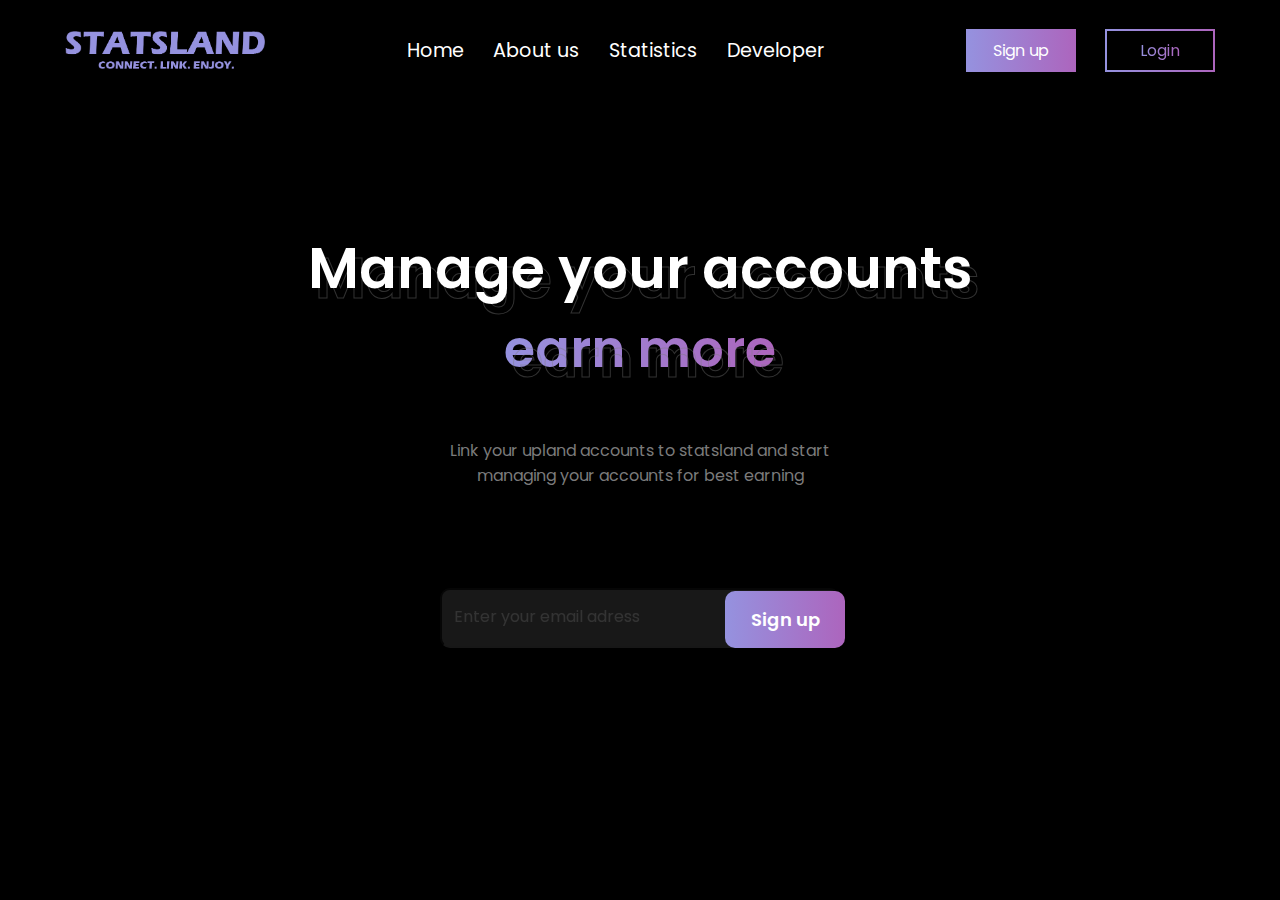
==== index.html @ 0f7262cd "premiere page" ====
<!DOCTYPE html>
<html lang="en">
<head>
    <meta charset="UTF-8">
    <meta http-equiv="X-UA-Compatible" content="IE=edge">
    <meta name="viewport" content="width=device-width, initial-scale=1.0">
    <link rel="stylesheet" href="style.css">
    <title>Statsland</title>
</head>
<body>
        <nav>
            <ul class="links">
                <li><a href="#home">Home</a></li>
                <li><a href="">About us</a></li>
                <li><a href="">Statistics</a></li>
                <li><a href="">Developer</a></li>
            </ul>
            
            <img class="logo" src="img/test6.png" alt="">
            
            <div class="buttons">                
                <button class="btn_1"><a class="btn-1">Sign up</a></button>
                <button class="btn_2"><a class="btn-2">Login</a></button>
            </div>  
            
            <div class="hamburger hamburger--collapse">
                <div class="hamburger-box">
                  <div class="hamburger-inner"></div>
                </div>
            </div>
        </nav>

        <div class="main">
            <div class="main_titles">
                <div class="titles">
                    <p class="title1">Manage your accounts</p>
                    <p class="title2">Manage your accounts</p>
                </div>
                <div class="subtitles">
                    <p class="subtitle1">earn more</p>
                    <p class="subtitle2">earn more</p>
                </div>
                <div class="textarea"><p class="text">Link your upland accounts to statsland and start managing your accounts for best earning </p></div>
            </div>
            <div class="enteremail">
                <input class="placeholder" type="text" placeholder="   Enter your email adress">
                <button class="btn-signup"><p class="btn-text">Sign up</p></button>
            </div>
        </div>
    <script src="main.js"></script>
</body>
</html>
---- style.css ----
@import url('https://fonts.googleapis.com/css2?family=Poppins:wght@100;200;300;400;500;600;700;800;900&display=swap');

:root{
  --gradiant: linear-gradient(90.01deg, #9592DF 0.01%, rgba(208, 33, 138) 250.41%);
}
.hamburger.is-active .hamburger-inner,
.hamburger.is-active .hamburger-inner::before,
.hamburger.is-active .hamburger-inner::after {
  background-color: #fff;
}

.hamburger-box {
  width: 40px;
  height: 24px;
  display: inline-block;
  position: relative;
}

.hamburger-inner {
  display: block;
  top: 50%;
  margin-top: -2px;
}
.hamburger-inner,
.hamburger-inner::before,
.hamburger-inner::after {
  width: 35px;
  height: 3.7px;
  background-color: #fff;
  border-radius: 4px;
  position: absolute;
  transition-property: transform;
  transition-duration: 0.15s;
  transition-timing-function: ease;
}
.hamburger-inner::before,
.hamburger-inner::after {
  content: "";
  display: block;
}
.hamburger-inner::before {
  top: -10px;
}
.hamburger-inner::after {
  bottom: -10px;
}
.hamburger--collapse .hamburger-inner {
  top: auto;
  bottom: 0;
  transition-duration: 0.13s;
  transition-delay: 0.13s;
  transition-timing-function: cubic-bezier(0.55, 0.055, 0.675, 0.19);
}
.hamburger--collapse .hamburger-inner::after {
  top: -20px;
  transition: top 0.2s 0.2s cubic-bezier(0.33333, 0.66667, 0.66667, 1),
    opacity 0.1s linear;
}
.hamburger--collapse .hamburger-inner::before {
  transition: top 0.12s 0.2s cubic-bezier(0.33333, 0.66667, 0.66667, 1),
    transform 0.13s cubic-bezier(0.55, 0.055, 0.675, 0.19);
}

.hamburger--collapse.is-active .hamburger-inner {
  transform: translate3d(0, -10px, 0) rotate(-45deg);
  transition-delay: 0.22s;
  transition-timing-function: cubic-bezier(0.215, 0.61, 0.355, 1);
}
.hamburger--collapse.is-active .hamburger-inner::after {
  top: 0;
  opacity: 0;
  transition: top 0.2s cubic-bezier(0.33333, 0, 0.66667, 0.33333),
    opacity 0.1s 0.22s linear;
}
.hamburger--collapse.is-active .hamburger-inner::before {
  top: 0;
  transform: rotate(-90deg);
  transition: top 0.1s 0.16s cubic-bezier(0.33333, 0, 0.66667, 0.33333),
    transform 0.13s 0.25s cubic-bezier(0.215, 0.61, 0.355, 1);
}
* {
    margin: 0px;
    padding: 0px;
    box-sizing: border-box;
    font-family: "Poppins", sans-serif;
  }
html {
    scroll-behavior: smooth;
}
body{
    background-color: black;
}
nav {
    display: flex;
    justify-content: space-around;
    align-items: center;
    height: 100px;
}
nav ul {
  list-style: none;
}   
nav ul li{
  display: inline-block;
  padding: 1vw;
  order: 3;
}
nav ul li a {
  position: relative;
  color: white;
  font-size: clamp(1rem, 1.5vw, 1.2rem);
  text-decoration: none;
}

nav ul li a:hover{
  background: var(--gradiant);    
  background-clip:text;
  -webkit-background-clip:text;
  color:transparent;
}

nav button{
  width: 110px;
  height: 43px;
  cursor: pointer;  
}
nav button a{
  text-decoration: none;
  font-size: 16px;
}
.logo {
	width: min(20vw, 200px);
  min-width: 150px;
}
.links{
  order: 2;
}
.buttons{
  order: 3;
}

.btn_1{
  background: var(--gradiant);
  border: none;
  margin-right: 2vw;
}
.btn-1{
  color: white;
}
.btn_2{
  border-image: var(--gradiant);
  border-image-slice: 1;
  background: transparent;
}
.btn-2{
  background: var(--gradiant);    
  background-clip:text;
  -webkit-background-clip:text;
  color:transparent;
}
.hamburger {
  padding: 15px 15px;
  display: inline-block;
  cursor: pointer;
  transition-property: opacity, filter;
  transition-duration: 0.15s;
  transition-timing-function: linear;
  font: inherit;
  color: inherit;
  text-transform: none;
  background-color: transparent;
  border: 0;
  margin: 0;
  overflow: visible;
}

.main_titles{
  font-weight: 600;
  margin-top: 7vh;
}
.titles{
  font-size: clamp(3.5rem, 4vw, 6rem);
  position: relative;
  padding: 0 1em 0 1em;
  display: flex;
  justify-content: center;
  text-align: center;
}
.title1{
  background: white;
  background-clip:text;
  -webkit-background-clip:text;
  color:transparent;  
  position: relative;
  z-index: 1;
  }
.title2{
  position: absolute;
  top: 10px;
  padding-left: 15px;
  -webkit-text-stroke: 1px;
  -webkit-text-stroke-color: #7B7B7B;
  opacity: 0.4;
  color: transparent;
}
.subtitles{
  display: flex;
  justify-content: center;
  font-size: clamp(2.8rem, 4vw, 4rem);
  position: relative;
}
.subtitle1{
  position: relative;
  background: var(--gradiant);    
  background-clip:text;
  -webkit-background-clip:text;
  color:transparent;  
}
.subtitle2{
  position: absolute;
  padding-left: 15px;
  -webkit-text-stroke: 1px;
  -webkit-text-stroke-color: #7B7B7B;
  opacity: 0.4;
  color: transparent;
  top: 10px;
}
.text{
  text-align: center;
  width: 400px;
  color: #7B7B7B;
  font-weight: 400;
}
.textarea{
  margin-top: 40px;
  display: flex;
  justify-content: center;
}
.enteremail{
  display: flex;
  justify-content: center;
  margin-top: 40px;
  position: relative;
}
::placeholder{
color: white;
font-size: 16px;
display: flex;
}
.placeholder{
  position: relative;
  background-color: #7B7B7B;
  opacity: 0.2;
  width: 400px;
  height: 60px;
  border-radius: 10px;
}
.btn-signup{
  position: absolute;
  width: 120px;
  height: 57px;
  top: 3px;
  margin-left: 290px;
  cursor: pointer;  
  border: none;
  border-radius: 10px;
  background: var(--gradiant);
}
.btn-text{
  font-size: 18px;
  font-weight: 600;
  color: white;
}
@media screen and (min-width: 1025px){
.hamburger{
  display: none;
}
}
@media screen and (max-width: 1025px){
  .links {
    display: flex;
    flex-direction: column;
    position: fixed;
    gap: 5rem;
    top: 15%;
    width: 100%;
    left: -100%;
    background: transparent;
    text-align: center;
    transition: all 0.5s;
  }
  .buttons {
    display: flex;
    justify-content: center;
    gap: 10vw;
    position: fixed;
    top: 75%;
    width: 100%;
    left: -100%;
    background: transparent;
    text-align: center;
    transition: all 0.5s;
  }

  .buttons.active, .links.active {
    position: fixed;
    left: 0;
  }
  .buttons.active {
    position: fixed;
    left: 0;
  }
  .main.active {
    display: none;
  }
  .enteremail.active {
    display: none;
  }
  html.active {
    overflow-y: hidden;
  }
  .logo{
    margin-left: 20px;
  }
  .hamburger{
    margin-right: 20px;
  }
  nav{
    justify-content: space-between;
  }
}
@media screen and (min-height: 800px) {
  .textarea{
    margin-top: 50px;
  }
  .enteremail{ 
    margin-top: 100px;
  }
  .main_titles{
    margin-top: 14vh;
  }
}
@media screen and (max-height: 800px) {
  .links.active{
    display: flex;
    gap: 2.7rem;
  }
  
}
@media screen and (max-width: 772px) {
  .title2{
    width: 500px;
  }
}
@media screen and (max-width: 492px) {
  .title2{
    width: 200px;
  }
}
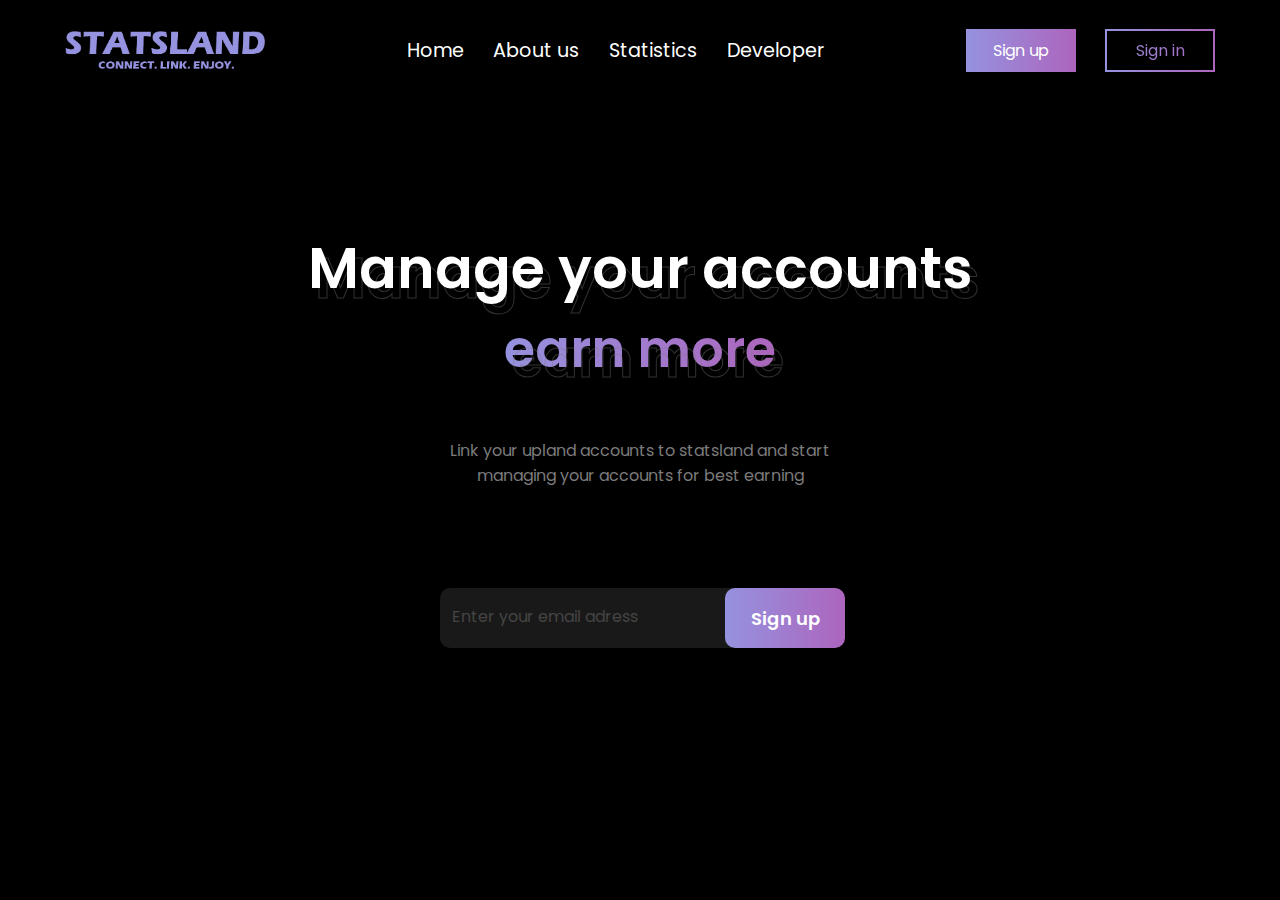
==== commit 66cc384b: "maj responsive" ====
--- a/index.html
+++ b/index.html
@@ -4,7 +4,7 @@
     <meta charset="UTF-8">
     <meta http-equiv="X-UA-Compatible" content="IE=edge">
     <meta name="viewport" content="width=device-width, initial-scale=1.0">
-    <link rel="stylesheet" href="style.css">
+    <link rel="stylesheet" href="src/style.css">
     <title>Statsland</title>
 </head>
 <body>
@@ -19,8 +19,8 @@
             <img class="logo" src="img/test6.png" alt="">
             
             <div class="buttons">                
-                <button class="btn_1"><a class="btn-1">Sign up</a></button>
-                <button class="btn_2"><a class="btn-2">Login</a></button>
+                <a class="btn-1"><button class="btn_1">Sign up</button></a>
+                <a class="btn-2"> <button class="btn_2">Sign in</button></a>
             </div>  
             
             <div class="hamburger hamburger--collapse">
@@ -43,10 +43,10 @@
                 <div class="textarea"><p class="text">Link your upland accounts to statsland and start managing your accounts for best earning </p></div>
             </div>
             <div class="enteremail">
-                <input class="placeholder" type="text" placeholder="   Enter your email adress">
+                <input class="placeholder" type="email" placeholder="   Enter your email adress">
                 <button class="btn-signup"><p class="btn-text">Sign up</p></button>
             </div>
         </div>
-    <script src="main.js"></script>
+    <script src="src/main.js"></script>
 </body>
 </html>--- a/src/style.css
+++ b/src/style.css
@@ -0,0 +1,377 @@
+@import url('https://fonts.googleapis.com/css2?family=Poppins:wght@100;200;300;400;500;600;700;800;900&display=swap');
+
+:root{
+  --gradiant: linear-gradient(90.01deg, #9592DF 0.01%, rgba(208, 33, 138) 250.41%);
+}
+.hamburger.is-active .hamburger-inner,
+.hamburger.is-active .hamburger-inner::before,
+.hamburger.is-active .hamburger-inner::after {
+  background-color: #fff;
+}
+
+.hamburger-box {
+  width: 40px;
+  height: 24px;
+  display: inline-block;
+  position: relative;
+}
+
+.hamburger-inner {
+  display: block;
+  top: 50%;
+  margin-top: -2px;
+}
+.hamburger-inner,
+.hamburger-inner::before,
+.hamburger-inner::after {
+  width: 35px;
+  height: 3.7px;
+  background-color: #fff;
+  border-radius: 4px;
+  position: absolute;
+  transition-property: transform;
+  transition-duration: 0.15s;
+  transition-timing-function: ease;
+}
+.hamburger-inner::before,
+.hamburger-inner::after {
+  content: "";
+  display: block;
+}
+.hamburger-inner::before {
+  top: -10px;
+}
+.hamburger-inner::after {
+  bottom: -10px;
+}
+.hamburger--collapse .hamburger-inner {
+  top: auto;
+  bottom: 0;
+  transition-duration: 0.13s;
+  transition-delay: 0.13s;
+  transition-timing-function: cubic-bezier(0.55, 0.055, 0.675, 0.19);
+}
+.hamburger--collapse .hamburger-inner::after {
+  top: -20px;
+  transition: top 0.2s 0.2s cubic-bezier(0.33333, 0.66667, 0.66667, 1),
+    opacity 0.1s linear;
+}
+.hamburger--collapse .hamburger-inner::before {
+  transition: top 0.12s 0.2s cubic-bezier(0.33333, 0.66667, 0.66667, 1),
+    transform 0.13s cubic-bezier(0.55, 0.055, 0.675, 0.19);
+}
+
+.hamburger--collapse.is-active .hamburger-inner {
+  transform: translate3d(0, -10px, 0) rotate(-45deg);
+  transition-delay: 0.22s;
+  transition-timing-function: cubic-bezier(0.215, 0.61, 0.355, 1);
+}
+.hamburger--collapse.is-active .hamburger-inner::after {
+  top: 0;
+  opacity: 0;
+  transition: top 0.2s cubic-bezier(0.33333, 0, 0.66667, 0.33333),
+    opacity 0.1s 0.22s linear;
+}
+.hamburger--collapse.is-active .hamburger-inner::before {
+  top: 0;
+  transform: rotate(-90deg);
+  transition: top 0.1s 0.16s cubic-bezier(0.33333, 0, 0.66667, 0.33333),
+    transform 0.13s 0.25s cubic-bezier(0.215, 0.61, 0.355, 1);
+}
+* {
+    margin: 0px;
+    padding: 0px;
+    box-sizing: border-box;
+    font-family: "Poppins", sans-serif;
+  }
+html {
+    scroll-behavior: smooth;
+}
+body{
+    background-color: black;
+}
+nav {
+    display: flex;
+    justify-content: space-around;
+    align-items: center;
+    height: 100px;
+}
+nav ul {
+  list-style: none;
+}   
+nav ul li{
+  display: inline-block;
+  padding: 1vw;
+  order: 3;
+}
+nav ul li a {
+  position: relative;
+  color: white;
+  font-size: clamp(1rem, 1.5vw, 1.2rem);
+  text-decoration: none;
+}
+
+nav ul li a:hover{
+  background: var(--gradiant);    
+  background-clip:text;
+  -webkit-background-clip:text;
+  color:transparent;
+}
+
+nav button{
+  width: 110px;
+  height: 43px;
+  cursor: pointer;  
+}
+nav button a{
+  text-decoration: none;
+}
+.logo {
+	width: min(20vw, 200px);
+  min-width: 150px;
+}
+.links{
+  order: 2;
+}
+.buttons{
+  order: 3;
+}
+
+.btn_1{
+  background: var(--gradiant);
+  border: none;
+  margin-right: 2vw;
+  color: white;
+  font-size: 16px;
+}
+.btn_2{
+  border-image: var(--gradiant);
+  border-image-slice: 1;
+  background: transparent;
+  background: var(--gradiant);    
+  background-clip:text;
+  -webkit-background-clip:text;
+  color:transparent;
+  font-size: 16px;
+
+}
+
+.hamburger {
+  position:relative;
+  padding: 15px 15px;
+  display: inline-block;
+  cursor: pointer;
+  transition-property: opacity, filter;
+  transition-duration: 0.15s;
+  transition-timing-function: linear;
+  font: inherit;
+  color: inherit;
+  text-transform: none;
+  background-color: transparent;
+  border: 0;
+  margin: 0;
+  overflow: visible;
+}
+
+.main_titles{
+  font-weight: 600;
+  margin-top: 7vh;
+}
+.titles{
+  font-size: clamp(3.5rem, 4vw, 6rem);
+  position: relative;
+  padding: 0 1em 0 1em;
+  display: flex;
+  justify-content: center;
+  text-align: center;
+}
+.title1{
+  background: white;
+  background-clip:text;
+  -webkit-background-clip:text;
+  color:transparent;  
+  position: relative;
+  z-index: 1;
+  }
+.title2{
+  position: absolute;
+  top: 10px;
+  padding-left: 15px;
+  -webkit-text-stroke: 1px;
+  -webkit-text-stroke-color: #7B7B7B;
+  opacity: 0.4;
+  color: transparent;
+}
+.subtitles{
+  display: flex;
+  justify-content: center;
+  font-size: clamp(2.8rem, 4vw, 4rem);
+  position: relative;
+}
+.subtitle1{
+  position: relative;
+  background: var(--gradiant);    
+  background-clip:text;
+  -webkit-background-clip:text;
+  color:transparent;  
+}
+.subtitle2{
+  position: absolute;
+  padding-left: 15px;
+  -webkit-text-stroke: 1px;
+  -webkit-text-stroke-color: #7B7B7B;
+  opacity: 0.4;
+  color: transparent;
+  top: 10px;
+}
+.text{
+  text-align: center;
+  width: 400px;
+  color: #7B7B7B;
+  font-weight: 400;
+}
+.textarea{
+  margin-top: 40px;
+  display: flex;
+  justify-content: center;
+}
+.enteremail{
+  display: flex;
+  justify-content: center;
+  margin-top: 40px;
+  position: relative;
+}
+::placeholder{
+color: rgb(255, 255, 255, 0.2);
+font-size: 16px;
+display: flex;
+}
+.placeholder{
+  color: rgb(255, 255, 255);
+  position: relative;
+  background-color: rgb(123, 123, 123, 0.2);
+  width: 400px;
+  height: 60px;
+  border-radius: 10px;
+  border: none;
+}
+input:focus {
+     outline:  none;
+}
+
+.btn-signup{
+  position: absolute;
+  width: 120px;
+  height: 60px;
+  margin-left: 290px;
+  cursor: pointer;  
+  border: none;
+  border-radius: 10px;
+  background: var(--gradiant);
+}
+.btn-text{
+  font-size: 18px;
+  font-weight: 600;
+  color: white;
+}
+@media screen and (min-width: 1025px){
+.hamburger{
+  display: none;
+}
+}
+@media screen and (max-width: 1025px){
+  .links {
+    display: flex;
+    flex-direction: column;
+    position: fixed;
+    gap: 5rem;
+    top: 15%;
+    width: 100%;
+    left: -100%;
+    background: transparent;
+    text-align: center;
+    transition: all 0.5s;
+  }
+  .buttons {
+    display: flex;
+    justify-content: center;
+    gap: 10vw;
+    position: fixed;
+    top: 75%;
+    width: 100%;
+    left: -100%;
+    background: transparent;
+    text-align: center;
+    transition: all 0.5s;
+  }
+
+  .buttons.active, .links.active {
+    position: fixed;
+    left: 0;
+  }
+  .buttons.active {
+    position: fixed;
+    left: 0;
+  }
+  .main.active {
+    display: none;
+  }
+  .enteremail.active {
+    display: none;
+  }
+  html.active {
+    overflow-y: hidden;
+  }
+  .logo{
+    margin-left: 20px;
+  }
+  .hamburger{
+    margin-right: 20px;
+  }
+  nav{
+    justify-content: space-between;
+  }
+}
+@media screen and (min-height: 800px) {
+  .textarea{
+    margin-top: 50px;
+  }
+  .enteremail{ 
+    margin-top: 100px;
+  }
+  .main_titles{
+    margin-top: 14vh;
+  }
+}
+@media screen and (max-height: 800px) {
+  .links.active{
+    display: flex;
+    gap: 2.7rem;
+  }
+  
+}
+@media screen and (max-width: 772px) {
+  .title2{
+    width: 500px;
+  }
+}
+@media screen and (max-width: 492px) {
+  .title2{
+    width: 200px;
+  }
+  .hamburger{
+    left: 40px;
+  }
+  .placeholder{
+    width: 300px;
+    height: 45px;
+  }
+  .btn-signup{
+    width: 100px;
+    height: 45px;
+    margin-left: 260px;
+  }
+  .btn-text{
+    font-size: 16px;
+  }
+}
